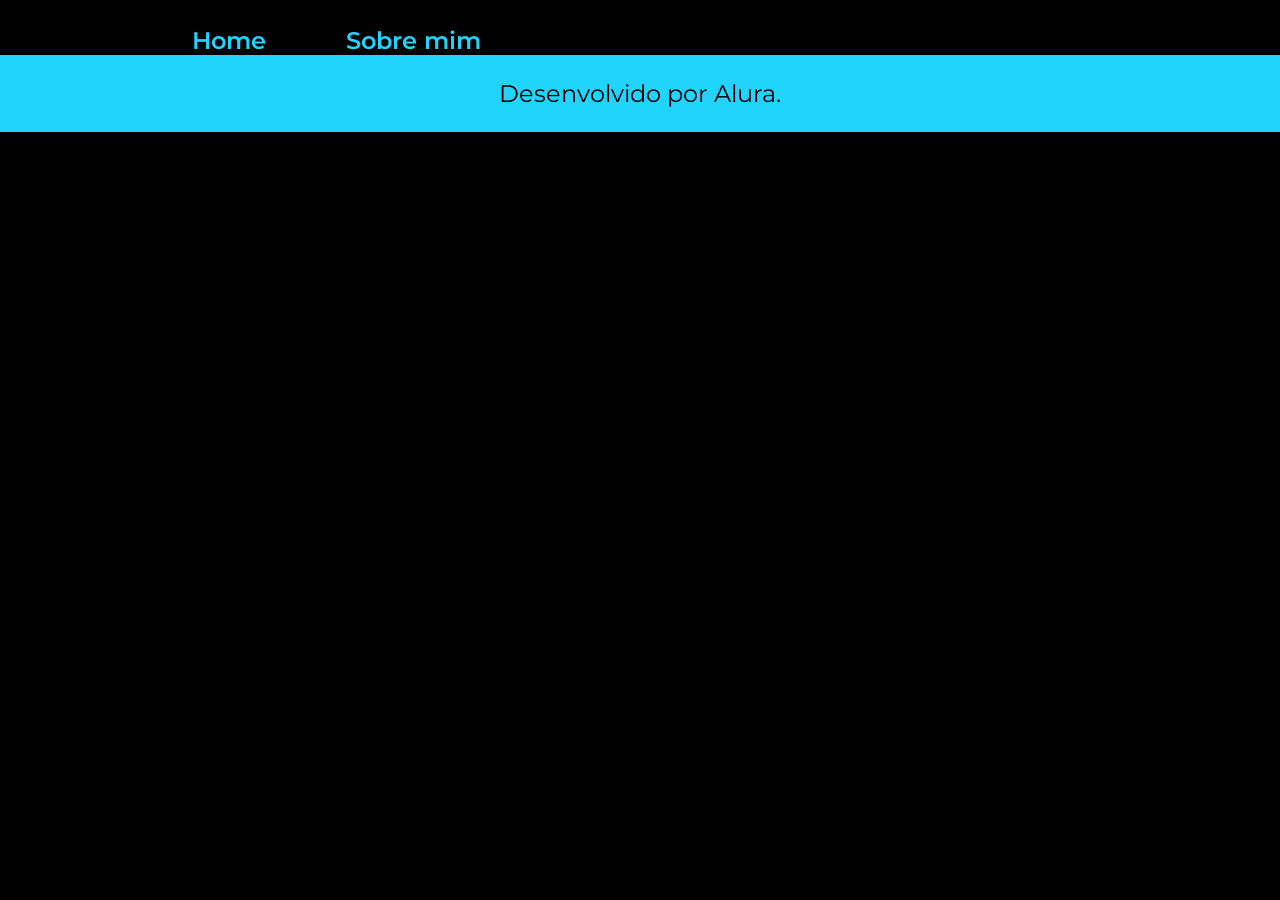
==== about.html @ 56232d35 "Add files via upload" ====
<!DOCTYPE html>
<html lang="pt-br">
<head>
    <meta charset="UTF-8">
    <meta http-equiv="X-UA-Compatible" content="IE=edge">
    <meta name="viewport" content="width=device-width, initial-scale=1.0">
    <title>Sobre mim</title>
    <link rel="stylesheet" href="./styles/style.css">
</head>
<body>
    <header class="cabecalho">
        <nav class="cabecalho__menu">
            <a class="cabecalho__menu__link" href="index.html">Home</a>
            <a class="cabecalho__menu__link" href="about.html">Sobre mim</a>
        </nav>
    </header>
    <footer class="rodape">
        <p>Desenvolvido por Alura.</p>
    </footer>
</body>
</html>
---- styles/style.css ----
@import url('https://fonts.googleapis.com/css2?family=Krona+One&family=Montserrat:wght@400;600&display=swap');

*{
    margin: 0;
    padding: 0;
}

body{
    /* height: 100vh; */
    box-sizing: border-box;
    background-color: #000000;
    color: #F6F6F6;
}
.cabecalho{
    padding: 2% 0% 0% 15%;
}
.cabecalho__menu{
    display: flex;
    gap: 80px;
}
.cabecalho__menu__link{
    font-family: 'Montserrat', sans-serif;
    font-size: 24px;
    font-weight: 600;
    color: #22D4FD;
    text-decoration: none;
}
.apresentacao{
    padding: 5% 15%;
    display: flex;
    align-items: center;
    justify-content: space-between;
}
.apresentacao__conteudo{
    width: 615px;
    display: flex;
    flex-direction: column;
    gap: 40px;
}

.apresentacao__conteudo__titulo{
    font-size: 36px;
    font-family: 'Krona One', sans-serif;
}
.titulo-destaque{
    color: #22D4FD;
}
.apresentacao__conteudo__texto{
    font-size: 24px;
    font-family: 'Montserrat', sans-serif;
}

.apresentacao__links{
    display: flex;
    flex-direction: column;
    justify-content: space-between;
    align-items: center;
    gap: 32px;
}
.apresentacao__links__subtitulo{
    font-family: 'Krona One', sans-serif;
    font-weight: 400;
    font-size: 24px;
}
.apresentacao__links__link{
    /* background-color: #22D4FD; */
    display: flex;
    justify-content: center;
    gap: 16px;
    border: 2px solid #22D4FD;
    width: 378px;
    text-align: center;
    border-radius: 8px;
    font-size: 24px;
    font-weight: 600;
    padding: 21.5px 0;
    text-decoration: none;
    color: #F6F6F6;
    font-family: 'Montserrat', sans-serif;
}
.apresentacao__links__link:hover{
    background-color: #272727;
}
.rodape{
    color: #000000;
    background-color: #22D4FD;
    padding: 24px;
    text-align: center;
    font-family: 'Montserrat', sans-serif;
    font-size: 24px;
    font-weight: 400;
}
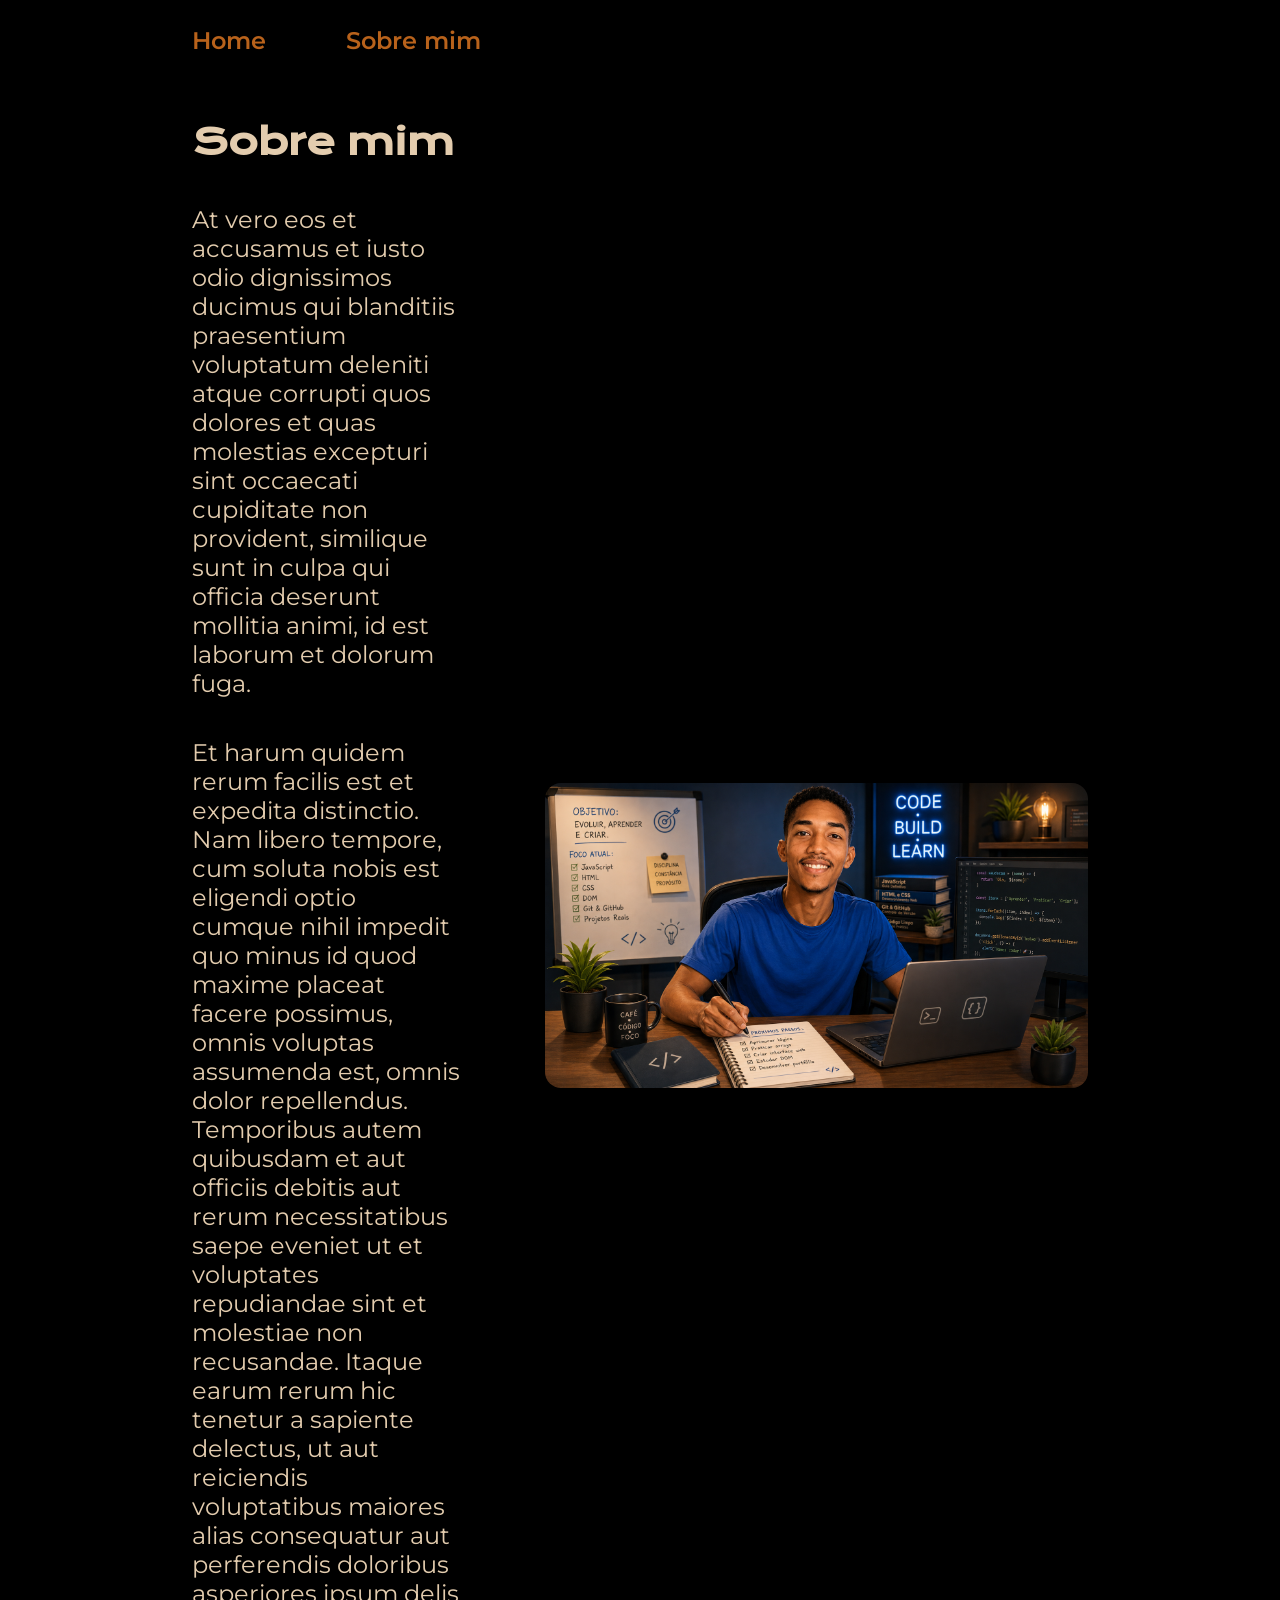
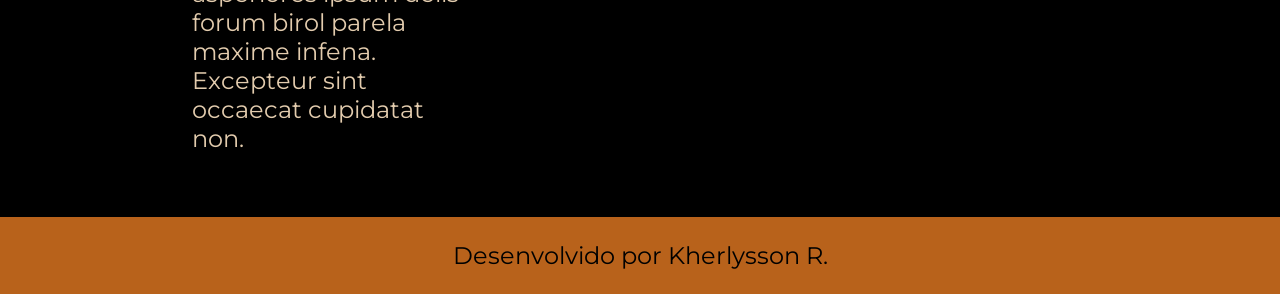
==== commit 1d0bcbf8: "Atualiza conteúdo e estilo do portfólio, incluindo novas seções e imagens" ====
--- a/about.html
+++ b/about.html
@@ -1,5 +1,6 @@
 <!DOCTYPE html>
 <html lang="pt-br">
+
 <head>
     <meta charset="UTF-8">
     <meta http-equiv="X-UA-Compatible" content="IE=edge">
@@ -7,6 +8,7 @@
     <title>Sobre mim</title>
     <link rel="stylesheet" href="./styles/style.css">
 </head>
+
 <body>
     <header class="cabecalho">
         <nav class="cabecalho__menu">
@@ -14,8 +16,31 @@
             <a class="cabecalho__menu__link" href="about.html">Sobre mim</a>
         </nav>
     </header>
+
+    <main class="apresentacao">
+        <section class="apresentacao__conteudo">
+            <h1 class="apresentacao__conteudo__titulo">Sobre mim</h1>
+            <p class="apresentacao__conteudo__texto">At vero eos et accusamus et iusto odio dignissimos ducimus qui blanditiis praesentium voluptatum deleniti
+                atque corrupti quos dolores et quas molestias excepturi sint occaecati cupiditate non provident,
+                similique sunt in culpa qui officia deserunt mollitia animi, id est laborum et dolorum fuga.
+            </p>
+            <p class="apresentacao__conteudo__texto">
+                Et harum quidem rerum facilis est et expedita distinctio. Nam libero tempore, cum soluta nobis est
+                eligendi optio cumque nihil impedit quo minus id quod maxime placeat facere possimus, omnis voluptas
+                assumenda est, omnis dolor repellendus. Temporibus autem quibusdam et aut officiis debitis aut rerum
+                necessitatibus saepe eveniet ut et voluptates repudiandae sint et molestiae non recusandae. Itaque earum
+                rerum hic tenetur a sapiente delectus, ut aut reiciendis voluptatibus maiores alias consequatur aut
+                perferendis doloribus asperiores ipsum delis forum birol parela maxime infena. Excepteur sint occaecat
+                cupidatat non.</p>
+        </section>
+        <div class="apresentacao__imagem-container">
+            <img class="apresentacao__imagem" src="./assets/apresentacao_sobre_mim.png" alt="Ilustração de Kherlysson estudando desenvolvimento e programação">
+        </div>
+    </main>
+
     <footer class="rodape">
-        <p>Desenvolvido por Alura.</p>
+        <p>Desenvolvido por Kherlysson R.</p>
     </footer>
 </body>
+
 </html>
--- a/styles/style.css
+++ b/styles/style.css
@@ -1,92 +1,140 @@
-@import url('https://fonts.googleapis.com/css2?family=Krona+One&family=Montserrat:wght@400;600&display=swap');
+@import url("https://fonts.googleapis.com/css2?family=Krona+One&family=Montserrat:wght@400;600&display=swap");
 
-*{
-    margin: 0;
-    padding: 0;
+:root {
+  --cor-primaria: #000000;
+  --cor-secundaria: #e3ccae;
+  --cor-terciaria: #b8621b;
+  --cor-hover: #262a56;
+
+  --fonte-primaria: "Krona One", sans-serif;
+  --fonte-secundaria: "Montserrat", sans-serif;
+}
+* {
+  margin: 0;
+  padding: 0;
 }
 
-body{
-    /* height: 100vh; */
-    box-sizing: border-box;
-    background-color: #000000;
-    color: #F6F6F6;
-}
-.cabecalho{
-    padding: 2% 0% 0% 15%;
-}
-.cabecalho__menu{
-    display: flex;
-    gap: 80px;
-}
-.cabecalho__menu__link{
-    font-family: 'Montserrat', sans-serif;
-    font-size: 24px;
-    font-weight: 600;
-    color: #22D4FD;
-    text-decoration: none;
-}
-.apresentacao{
-    padding: 5% 15%;
-    display: flex;
-    align-items: center;
-    justify-content: space-between;
-}
-.apresentacao__conteudo{
-    width: 615px;
-    display: flex;
-    flex-direction: column;
-    gap: 40px;
+body {
+  box-sizing: border-box;
+  background-color: var(--cor-primaria);
+  color: var(--cor-secundaria);
 }
 
-.apresentacao__conteudo__titulo{
-    font-size: 36px;
-    font-family: 'Krona One', sans-serif;
+.cabecalho {
+  padding: 2% 0% 0% 15%;
 }
-.titulo-destaque{
-    color: #22D4FD;
+.cabecalho__menu {
+  display: flex;
+  gap: 80px;
 }
-.apresentacao__conteudo__texto{
-    font-size: 24px;
-    font-family: 'Montserrat', sans-serif;
+.cabecalho__menu__link {
+  font-family: var(--fonte-secundaria);
+  font-size: 1.5rem;
+  font-weight: 600;
+  color: var(--cor-terciaria);
+  text-decoration: none;
+}
+.apresentacao {
+  padding: 5% 15%;
+  display: flex;
+  align-items: center;
+  justify-content: space-between;
+  gap: 82px;
+}
+.apresentacao__conteudo {
+  width: 50%;
+  display: flex;
+  flex-direction: column;
+  gap: 40px;
 }
 
-.apresentacao__links{
-    display: flex;
-    flex-direction: column;
-    justify-content: space-between;
-    align-items: center;
-    gap: 32px;
+.apresentacao__conteudo__titulo {
+  font-size: 2.25rem;
+  font-family: var(--fonte-primaria);
 }
-.apresentacao__links__subtitulo{
-    font-family: 'Krona One', sans-serif;
-    font-weight: 400;
-    font-size: 24px;
+.titulo-destaque {
+  color: var(--cor-terciaria);
 }
-.apresentacao__links__link{
-    /* background-color: #22D4FD; */
-    display: flex;
+.apresentacao__conteudo__texto {
+  font-size: 1.5rem;
+  font-family: var(--fonte-secundaria);
+}
+
+.apresentacao__links {
+  display: flex;
+  flex-direction: column;
+  justify-content: space-between;
+  align-items: center;
+  gap: 32px;
+}
+.apresentacao__links__subtitulo {
+  font-family: var(--fonte-primaria);
+  font-weight: 400;
+  font-size: 1.5rem;
+}
+.apresentacao__links__navegacao {
+  display: flex;
+  justify-content: center;
+  gap: 16px;
+  border: 2px solid var(--cor-terciaria);
+  width: 50%;
+  text-align: center;
+  border-radius: 8px;
+  font-size: 1.5rem;
+  font-weight: 600;
+  padding: 21.5px 0;
+  text-decoration: none;
+  color: var(--cor-secundaria);
+  font-family: var(--fonte-secundaria);
+}
+.apresentacao__links__navegacao:hover {
+  background-color: var(--cor-hover);
+}
+
+.apresentacao__imagem-container {
+  width: 100%;
+  max-width: 650px;
+}
+.apresentacao__imagem {
+  display: block;
+  width: 100%;
+  height: auto;
+  border-radius: 16px;
+  object-fit: cover;
+  box-shadow: 0 8px 24px rgba(0, 0, 0, 0.25);
+}
+.rodape {
+  color: var(--cor-primaria);
+  background-color: var(--cor-terciaria);
+  padding: 24px;
+  text-align: center;
+  font-family: var(--fonte-secundaria);
+  font-size: 1.5rem;
+  font-weight: 400;
+}
+
+@media (max-width: 1200px) {
+  .apresentacao {
+    flex-direction: column-reverse;
+    padding: 8% 5%;
+  }
+
+  .apresentacao__conteudo,
+  .apresentacao__imagem-container {
+    width: 100%;
+  }
+
+  .apresentacao__imagem-container {
+    max-width: 600px;
+  }
+
+  .cabecalho {
+    padding: 10%;
+  }
+  .cabecalho__menu {
     justify-content: center;
-    gap: 16px;
-    border: 2px solid #22D4FD;
-    width: 378px;
-    text-align: center;
-    border-radius: 8px;
-    font-size: 24px;
-    font-weight: 600;
-    padding: 21.5px 0;
-    text-decoration: none;
-    color: #F6F6F6;
-    font-family: 'Montserrat', sans-serif;
+  }
+  .apresentacao__conteudo {
+    width: auto;
+  }
 }
-.apresentacao__links__link:hover{
-    background-color: #272727;
-}
-.rodape{
-    color: #000000;
-    background-color: #22D4FD;
-    padding: 24px;
-    text-align: center;
-    font-family: 'Montserrat', sans-serif;
-    font-size: 24px;
-    font-weight: 400;
-}
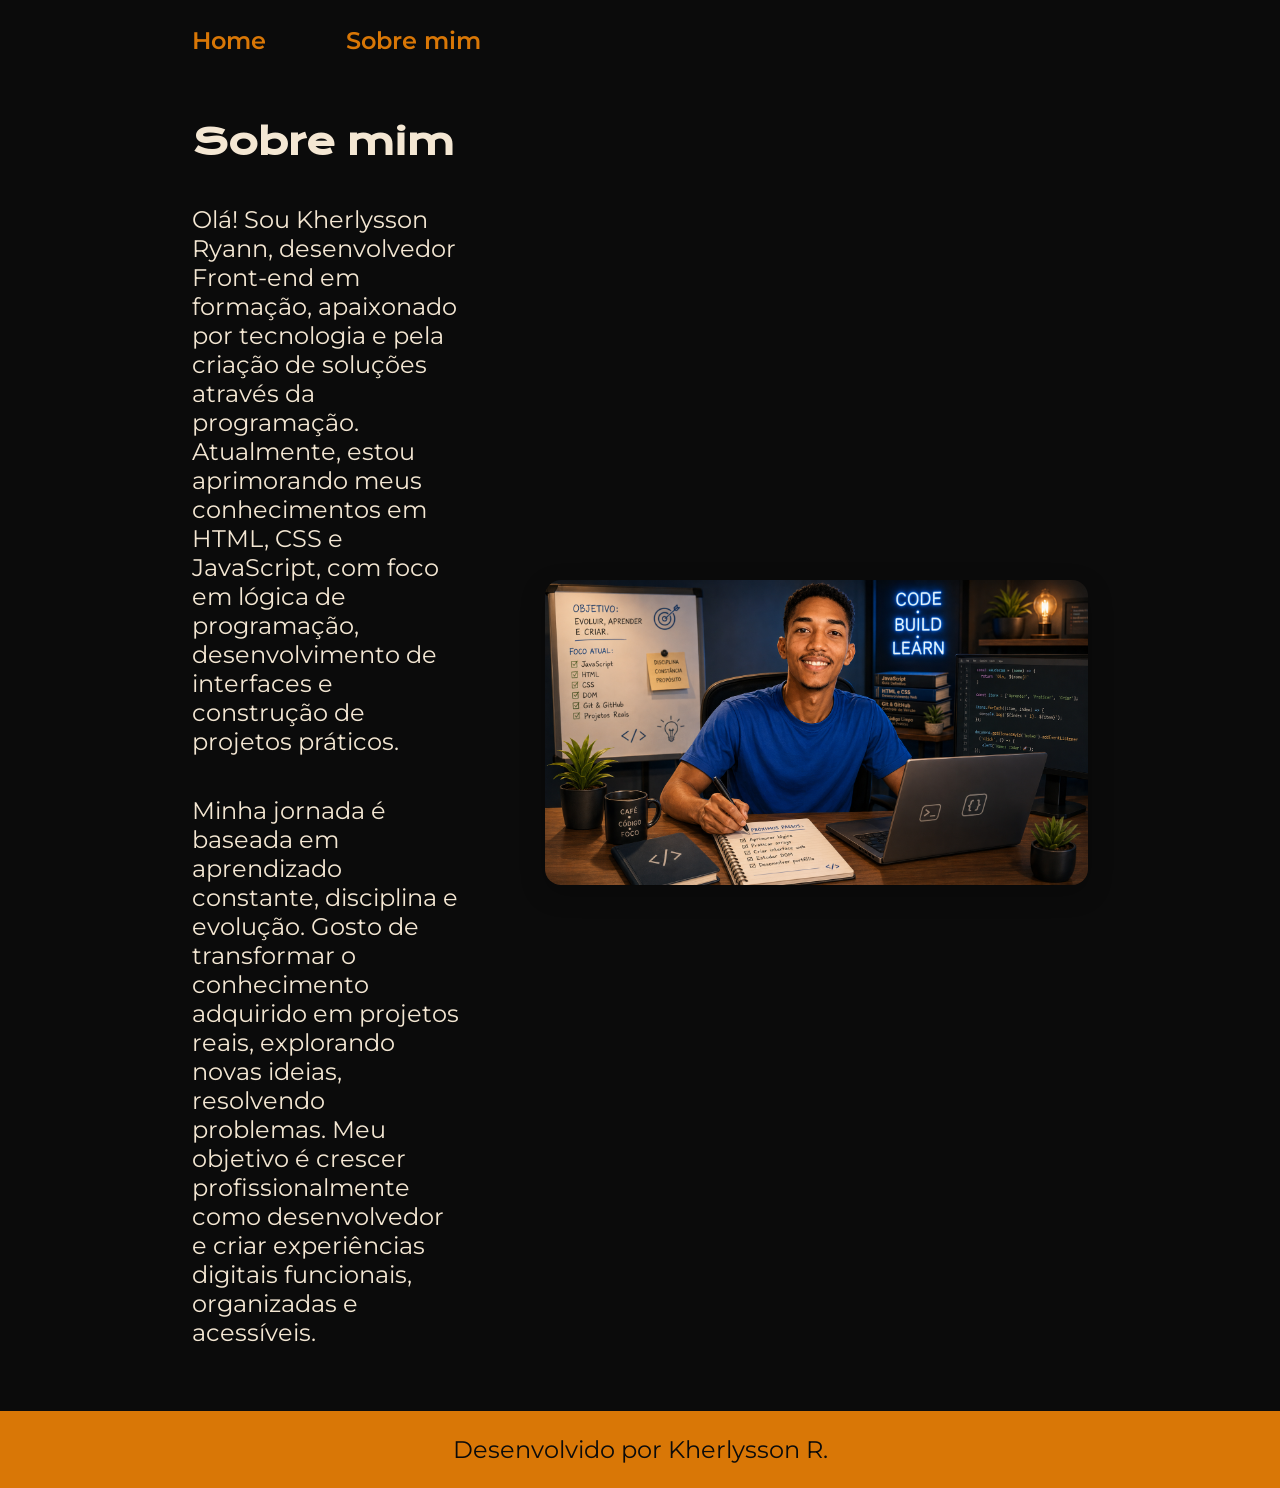
==== commit e89f9e2b: "Atualiza conteúdo e estilo das páginas sobre mim e portfólio, incluindo melhorias na formatação e no" ====
--- a/about.html
+++ b/about.html
@@ -1,12 +1,12 @@
-<!DOCTYPE html>
+<!doctype html>
 <html lang="pt-br">
 
 <head>
-    <meta charset="UTF-8">
-    <meta http-equiv="X-UA-Compatible" content="IE=edge">
-    <meta name="viewport" content="width=device-width, initial-scale=1.0">
+    <meta charset="UTF-8" />
+    <meta http-equiv="X-UA-Compatible" content="IE=edge" />
+    <meta name="viewport" content="width=device-width, initial-scale=1.0" />
     <title>Sobre mim</title>
-    <link rel="stylesheet" href="./styles/style.css">
+    <link rel="stylesheet" href="./styles/style.css" />
 </head>
 
 <body>
@@ -20,21 +20,25 @@
     <main class="apresentacao">
         <section class="apresentacao__conteudo">
             <h1 class="apresentacao__conteudo__titulo">Sobre mim</h1>
-            <p class="apresentacao__conteudo__texto">At vero eos et accusamus et iusto odio dignissimos ducimus qui blanditiis praesentium voluptatum deleniti
-                atque corrupti quos dolores et quas molestias excepturi sint occaecati cupiditate non provident,
-                similique sunt in culpa qui officia deserunt mollitia animi, id est laborum et dolorum fuga.
+            <p class="apresentacao__conteudo__texto">
+                Olá! Sou Kherlysson Ryann, desenvolvedor Front-end em formação,
+                apaixonado por tecnologia e pela criação de soluções através da
+                programação. Atualmente, estou aprimorando meus conhecimentos em HTML,
+                CSS e JavaScript, com foco em lógica de programação, desenvolvimento
+                de interfaces e construção de projetos práticos.
             </p>
+
             <p class="apresentacao__conteudo__texto">
-                Et harum quidem rerum facilis est et expedita distinctio. Nam libero tempore, cum soluta nobis est
-                eligendi optio cumque nihil impedit quo minus id quod maxime placeat facere possimus, omnis voluptas
-                assumenda est, omnis dolor repellendus. Temporibus autem quibusdam et aut officiis debitis aut rerum
-                necessitatibus saepe eveniet ut et voluptates repudiandae sint et molestiae non recusandae. Itaque earum
-                rerum hic tenetur a sapiente delectus, ut aut reiciendis voluptatibus maiores alias consequatur aut
-                perferendis doloribus asperiores ipsum delis forum birol parela maxime infena. Excepteur sint occaecat
-                cupidatat non.</p>
+                Minha jornada é baseada em aprendizado constante, disciplina e
+                evolução. Gosto de transformar o conhecimento adquirido em projetos
+                reais, explorando novas ideias, resolvendo problemas.
+                Meu objetivo é crescer profissionalmente
+                como desenvolvedor e criar experiências digitais funcionais,
+                organizadas e acessíveis.
+            </p>
         </section>
         <div class="apresentacao__imagem-container">
-            <img class="apresentacao__imagem" src="./assets/apresentacao_sobre_mim.png" alt="Ilustração de Kherlysson estudando desenvolvimento e programação">
+            <img class="apresentacao__imagem" src="./assets/apresentacao_sobre_mim.png" alt="Ilustração de Kherlysson estudando desenvolvimento e programação" />
         </div>
     </main>
 
--- a/styles/style.css
+++ b/styles/style.css
@@ -1,11 +1,11 @@
 @import url("https://fonts.googleapis.com/css2?family=Krona+One&family=Montserrat:wght@400;600&display=swap");
 
 :root {
-  --cor-primaria: #000000;
-  --cor-secundaria: #e3ccae;
-  --cor-terciaria: #b8621b;
-  --cor-hover: #262a56;
-
+  --cor-primaria: #0b0b0b;
+  --cor-secundaria: #f4e7d3;
+  --cor-terciaria: #d97706;
+  --cor-hover: #2e2119;
+  --cor-borda: #6b4324;
   --fonte-primaria: "Krona One", sans-serif;
   --fonte-secundaria: "Montserrat", sans-serif;
 }
@@ -76,7 +76,7 @@
   display: flex;
   justify-content: center;
   gap: 16px;
-  border: 2px solid var(--cor-terciaria);
+  border: 2px solid var(--cor-borda);
   width: 50%;
   text-align: center;
   border-radius: 8px;
@@ -86,6 +86,12 @@
   text-decoration: none;
   color: var(--cor-secundaria);
   font-family: var(--fonte-secundaria);
+}
+
+i {
+  display: flex;
+  margin: 1rem 0;
+  align-items: center;
 }
 .apresentacao__links__navegacao:hover {
   background-color: var(--cor-hover);
